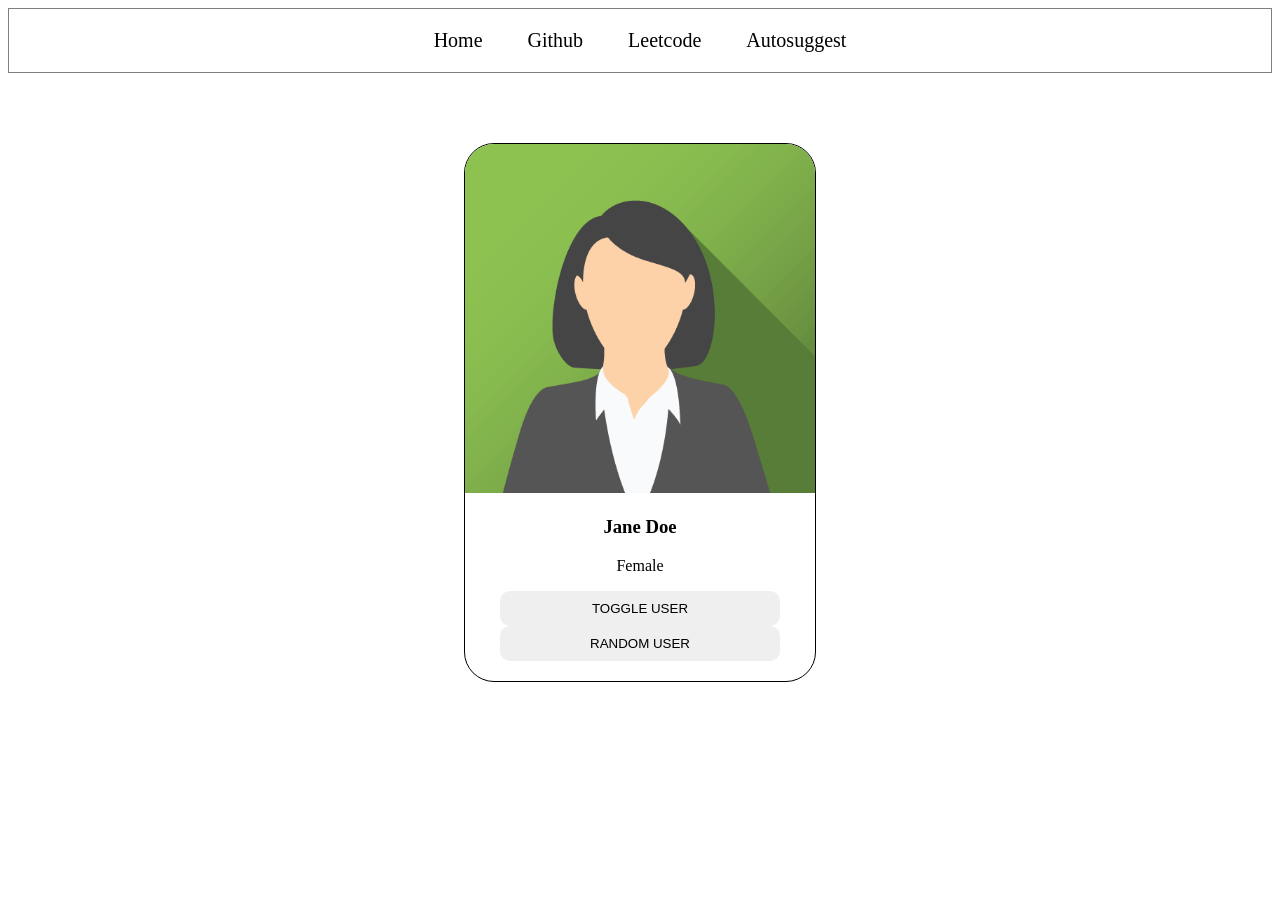
==== src/main/resources/static/index.html @ 3a5bec2a "adding card and it's specifications" ====
<!DOCTYPE html>
<html lang="en">
<head>
    <meta charset="UTF-8">
    <meta name="viewport" content="width=device-width, initial-scale=1.0">
    <title>AutoSuggest</title>
    <link rel="stylesheet" href="index.css">
</head>
<body>
    <div class="navbar">
        <a href="">Home</a>
        <a href="https://github.com/">Github</a>
        <a href="">Leetcode</a>
        <a href="">Autosuggest</a>
     </div>
     <div class="card">
        <img src="jane.png" alt="imgae not found">
        <h3 id="user-name">Jane Doe</h3>
        <p>Female</p>
        <button>TOGGLE USER</button>
        <button>RANDOM USER</button>
     </div>
    <script src="index.js"></script>
</body>
</html>
---- src/main/resources/static/index.css ----
h1{
    color: blue;
    text-align: center;
}
.navbar{
    border-style: solid;
    border-width: 1px;
    border-color: gray;
    padding: 20px;
    text-align: center;
    font-size: 20px;
}

.navbar a{
    padding: 20px;
    text-decoration: none;
    color: black;
}

.navbar a:hover{
    color: blue;
    background-color: aqua;
}
.card{
    border: 1px solid black;
    width: 350px;
    border-radius: 30px;
    text-align: center;
    margin-top: 70px;
    overflow: hidden;
    margin-left: auto;
    margin-right: auto;
    padding-bottom: 20px;
    background-color: white;
}

.card img{
    width: 100%;
}
 .card button{
    padding: 10px;
    width: 80%;
    border-radius: 10px;
    border-style: none;
 }
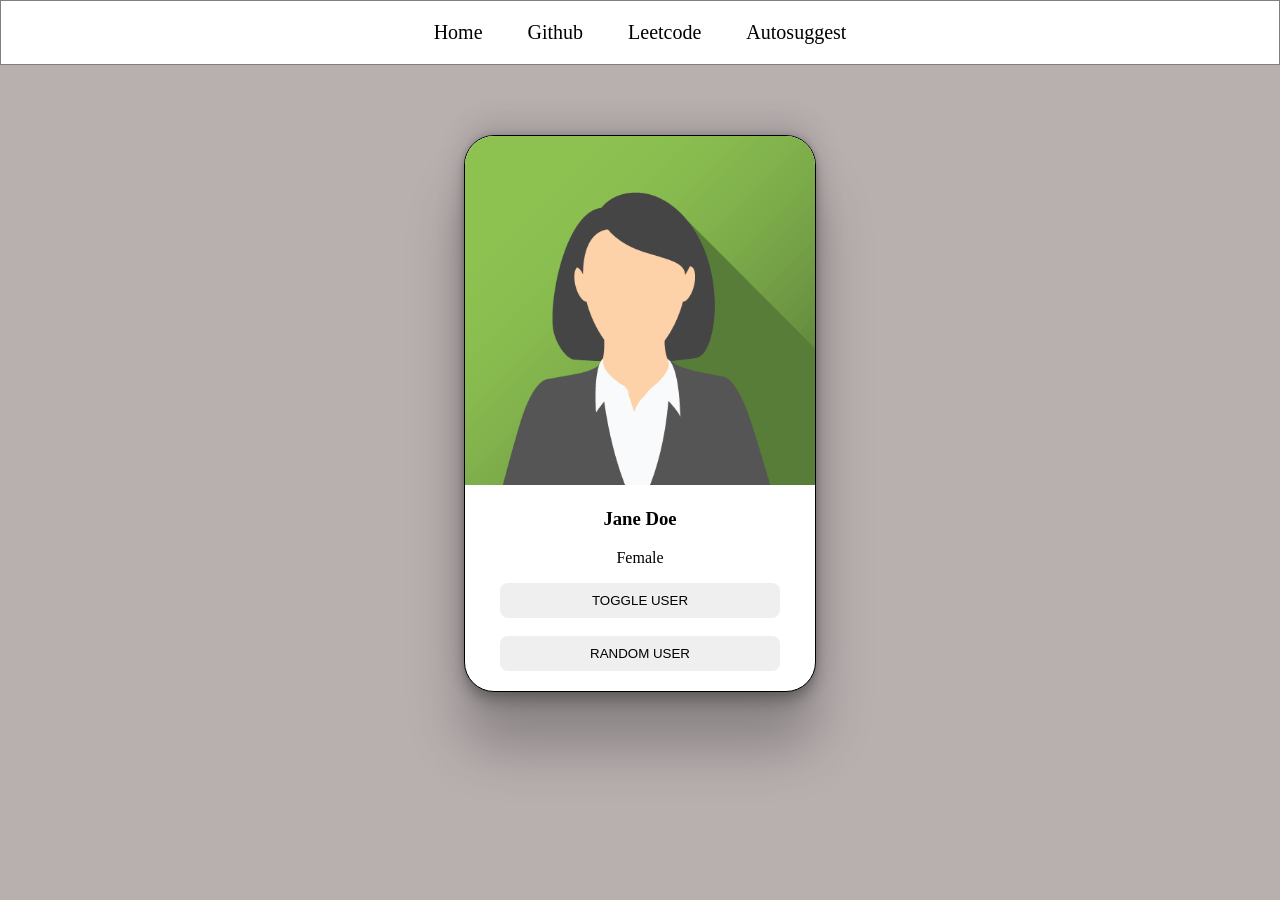
==== commit b7404298: "javasricpt changes" ====
--- a/src/main/resources/static/index.html
+++ b/src/main/resources/static/index.html
@@ -16,8 +16,10 @@
      <div class="card">
         <img src="jane.png" alt="imgae not found">
         <h3 id="user-name">Jane Doe</h3>
-        <p>Female</p>
-        <button>TOGGLE USER</button>
+        <p id="user-gender">Female</p>
+        <button onclick="toggerUser()">TOGGLE USER</button>
+        <br>
+        <br>
         <button>RANDOM USER</button>
      </div>
     <script src="index.js"></script>
--- a/src/main/resources/static/index.css
+++ b/src/main/resources/static/index.css
@@ -1,6 +1,6 @@
-h1{
-    color: blue;
-    text-align: center;
+body{
+    margin: 0px;
+    background-color: rgb(184,175,175)
 }
 .navbar{
     border-style: solid;
@@ -9,12 +9,14 @@
     padding: 20px;
     text-align: center;
     font-size: 20px;
+    background-color: white;
 }
 
 .navbar a{
     padding: 20px;
     text-decoration: none;
     color: black;
+    font-size: 20px;
 }
 
 .navbar a:hover{
@@ -32,6 +34,7 @@
     margin-right: auto;
     padding-bottom: 20px;
     background-color: white;
+    box-shadow: rgba(0, 0, 0, 0.25) 0px 54px 55px, rgba(0, 0, 0, 0.12) 0px -12px 30px, rgba(0, 0, 0, 0.12) 0px 4px 6px, rgba(0, 0, 0, 0.17) 0px 12px 13px, rgba(0, 0, 0, 0.09) 0px -3px 5px;
 }
 
 .card img{
@@ -40,6 +43,6 @@
  .card button{
     padding: 10px;
     width: 80%;
-    border-radius: 10px;
+    border-radius: 8px;
     border-style: none;
  }
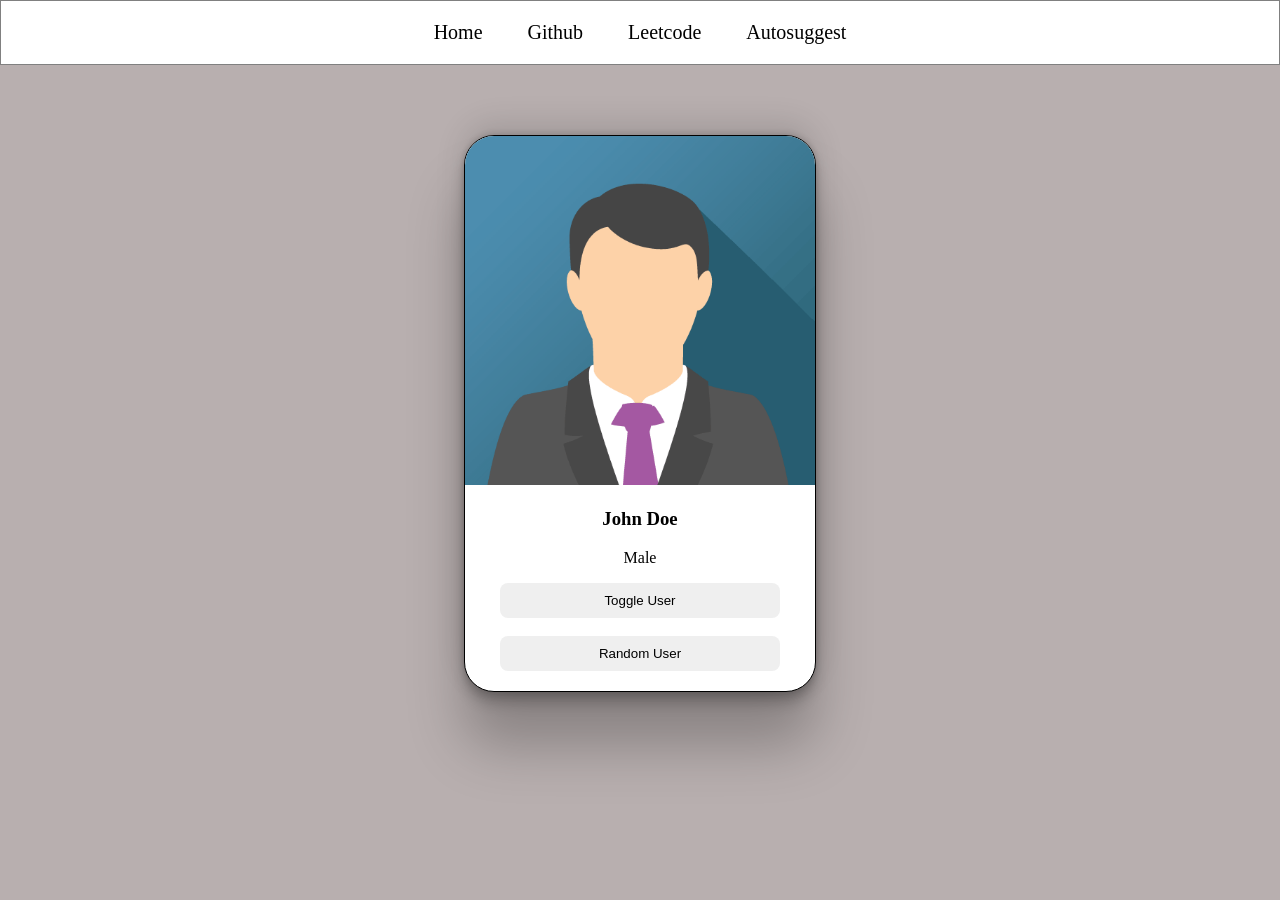
==== commit a158980f: "toggle changes" ====
--- a/src/main/resources/static/index.html
+++ b/src/main/resources/static/index.html
@@ -14,13 +14,13 @@
         <a href="">Autosuggest</a>
      </div>
      <div class="card">
-        <img src="jane.png" alt="imgae not found">
-        <h3 id="user-name">Jane Doe</h3>
-        <p id="user-gender">Female</p>
-        <button onclick="toggerUser()">TOGGLE USER</button>
+        <img id="user-image" src="john.png" alt="imgae not found">
+        <h3 id="user-name">John Doe</h3>
+        <p id="user-gender">Male</p>
+        <button onclick="toggerUser()">Toggle User</button>
         <br>
         <br>
-        <button>RANDOM USER</button>
+        <button>Random User</button>
      </div>
     <script src="index.js"></script>
 </body>
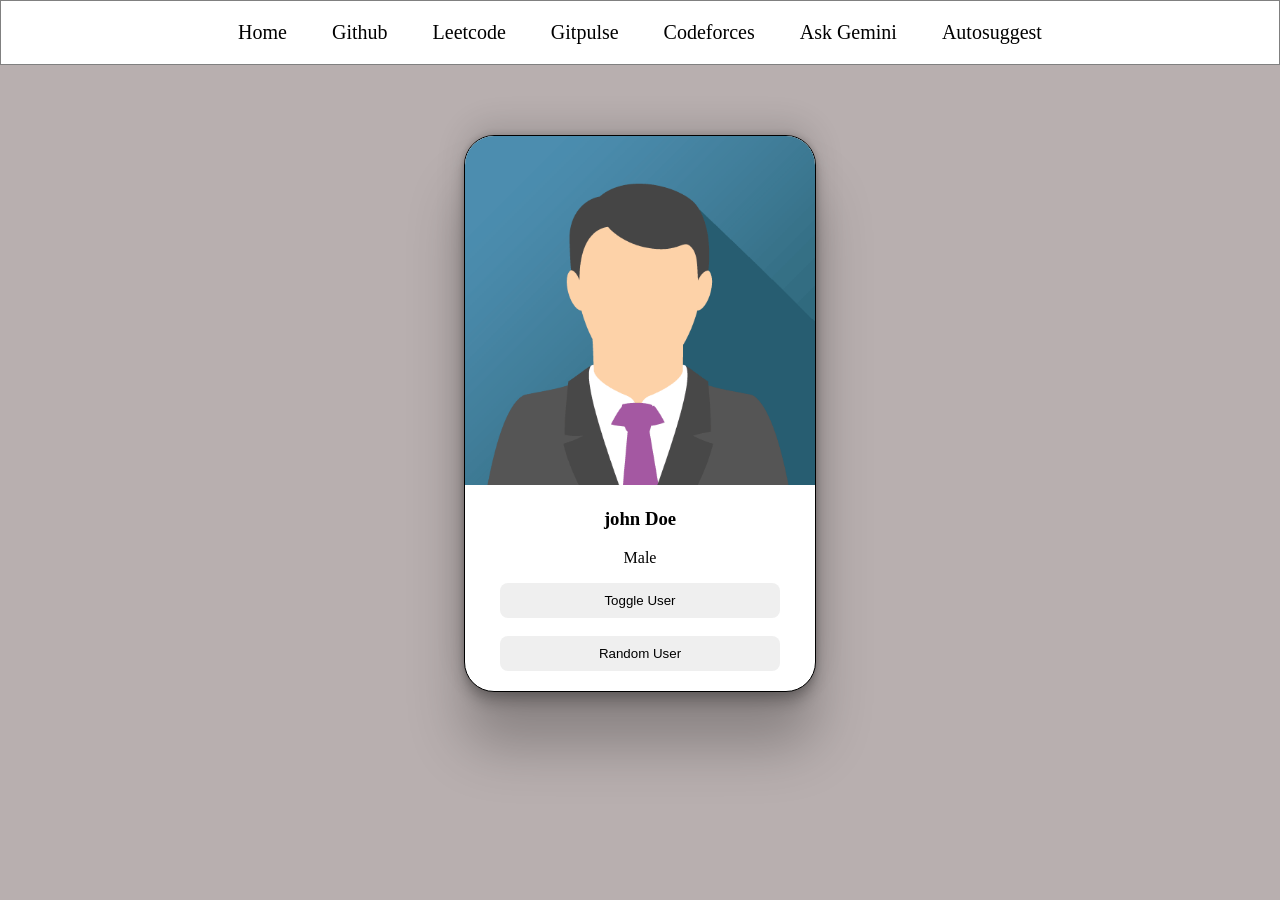
==== commit e7fbc413: "embedded features" ====
--- a/src/main/resources/static/index.html
+++ b/src/main/resources/static/index.html
@@ -10,17 +10,20 @@
     <div class="navbar">
         <a href="">Home</a>
         <a href="https://github.com/">Github</a>
-        <a href="">Leetcode</a>
+        <a href="leetcode-stats.html" target="_blank">Leetcode</a>
+        <a href="gitpulse.html" target="_blank">Gitpulse</a>
+        <a href="codeforces-stats.html" target="_blank">Codeforces</a>
+        <a herf="ask-gemini.html" target="_blank">Ask Gemini</a>
         <a href="">Autosuggest</a>
      </div>
      <div class="card">
         <img id="user-image" src="john.png" alt="imgae not found">
-        <h3 id="user-name">John Doe</h3>
+        <h3 id="user-name">john Doe</h3>
         <p id="user-gender">Male</p>
-        <button onclick="toggerUser()">Toggle User</button>
+        <button onclick="toggleUser()">Toggle User</button>
         <br>
         <br>
-        <button>Random User</button>
+        <button onclick="randomUser()">Random User</button>
      </div>
     <script src="index.js"></script>
 </body>
